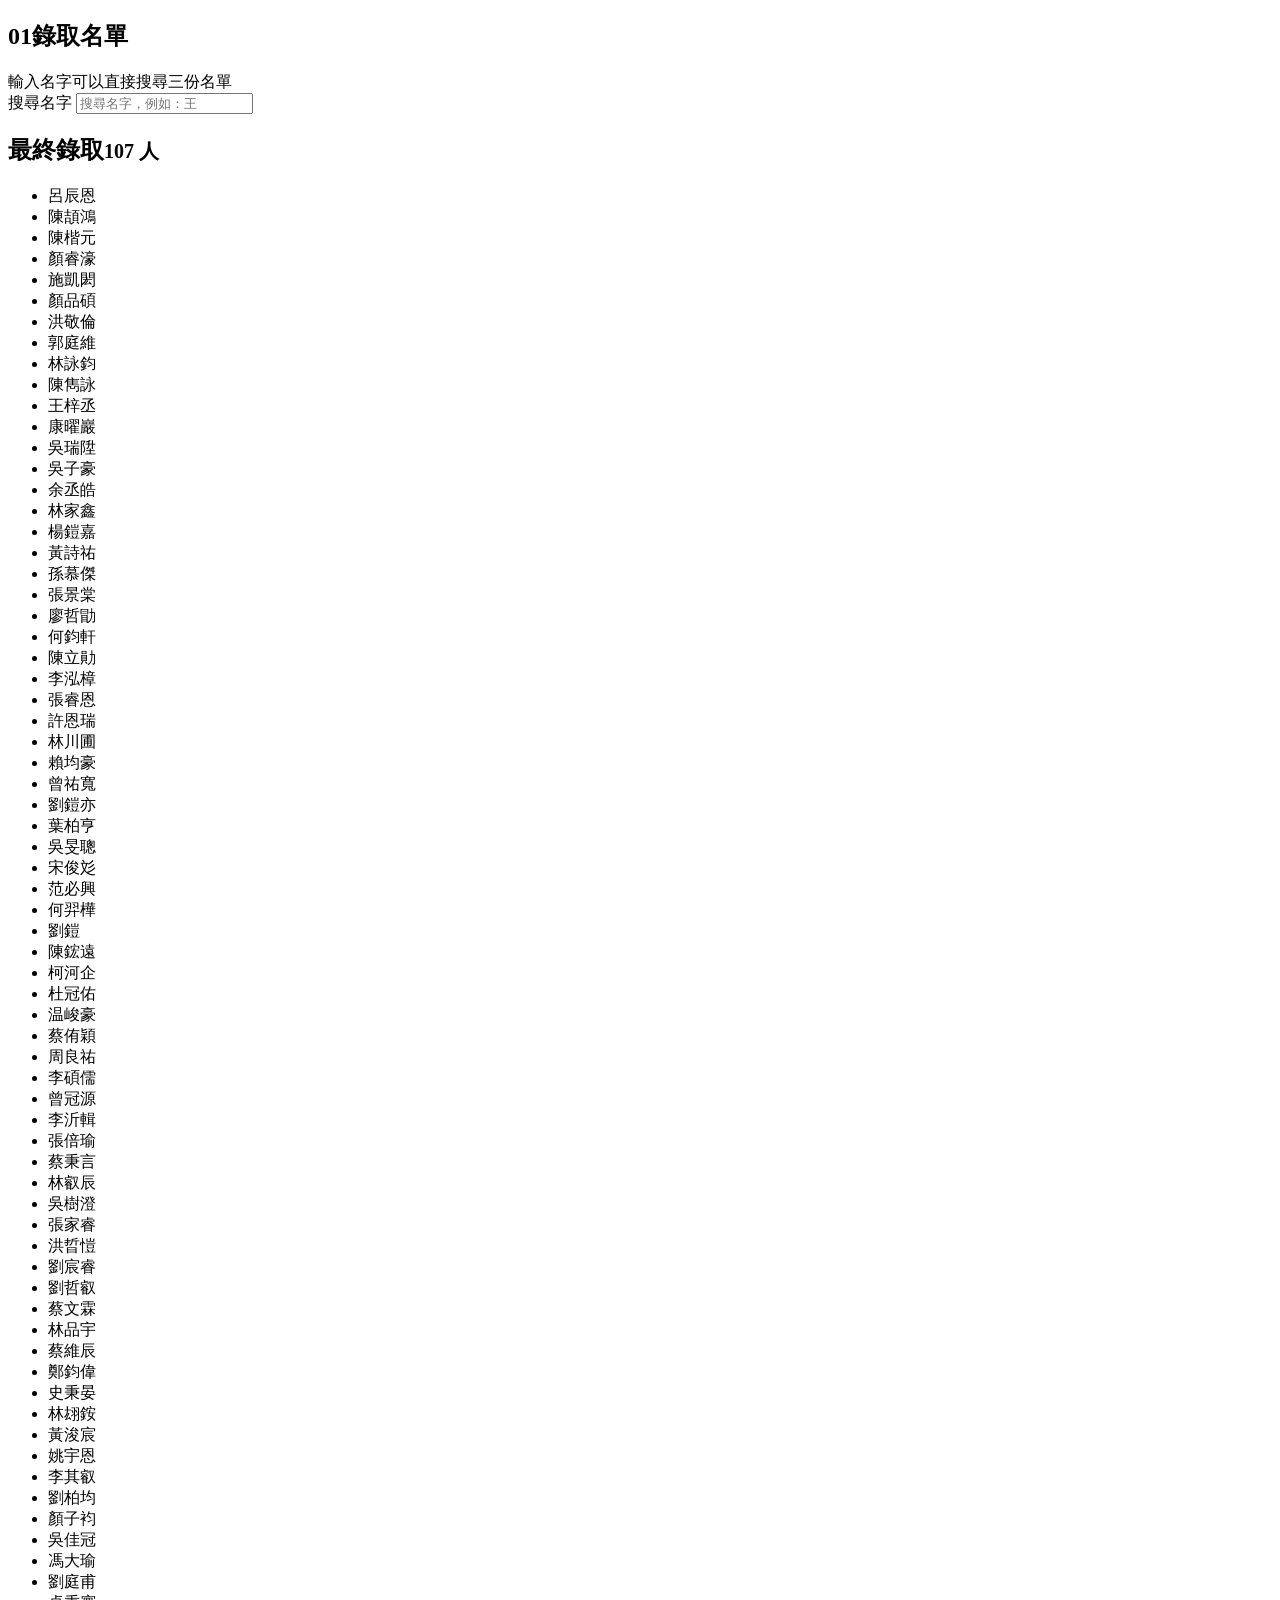
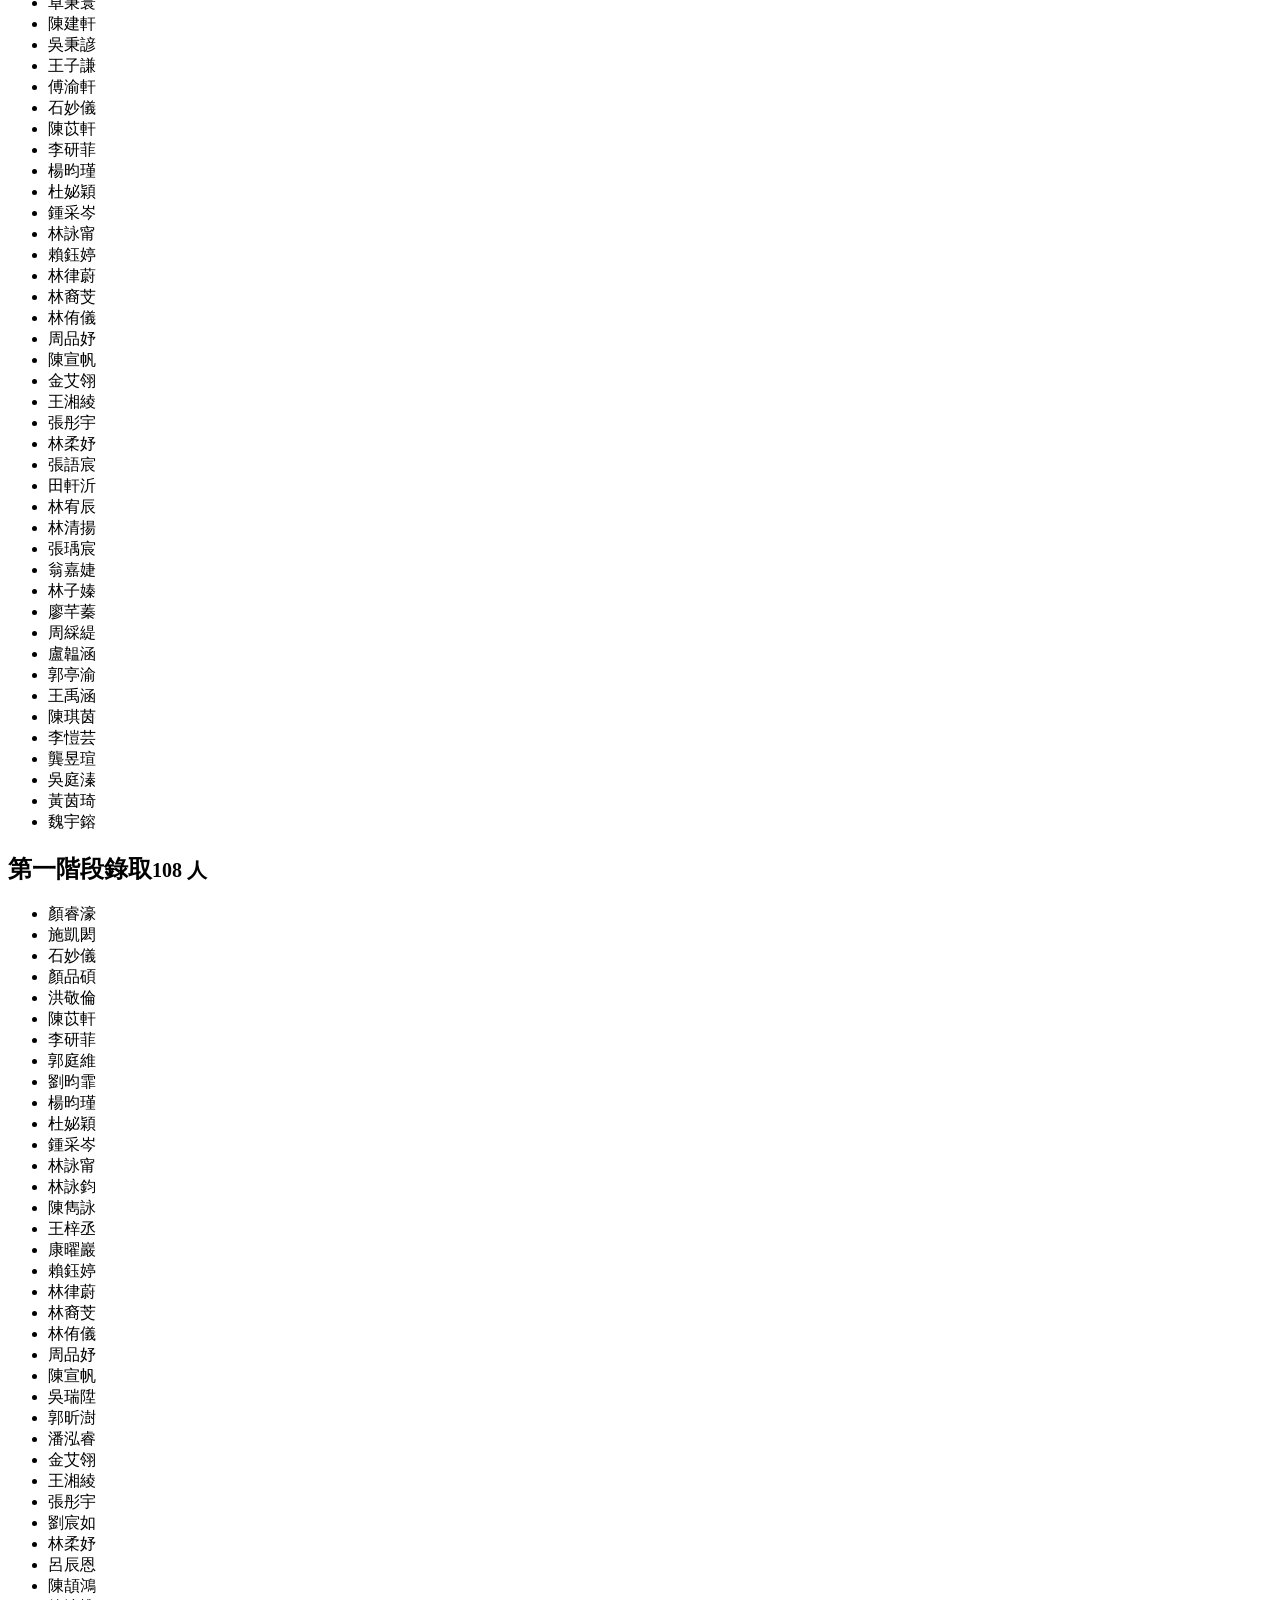
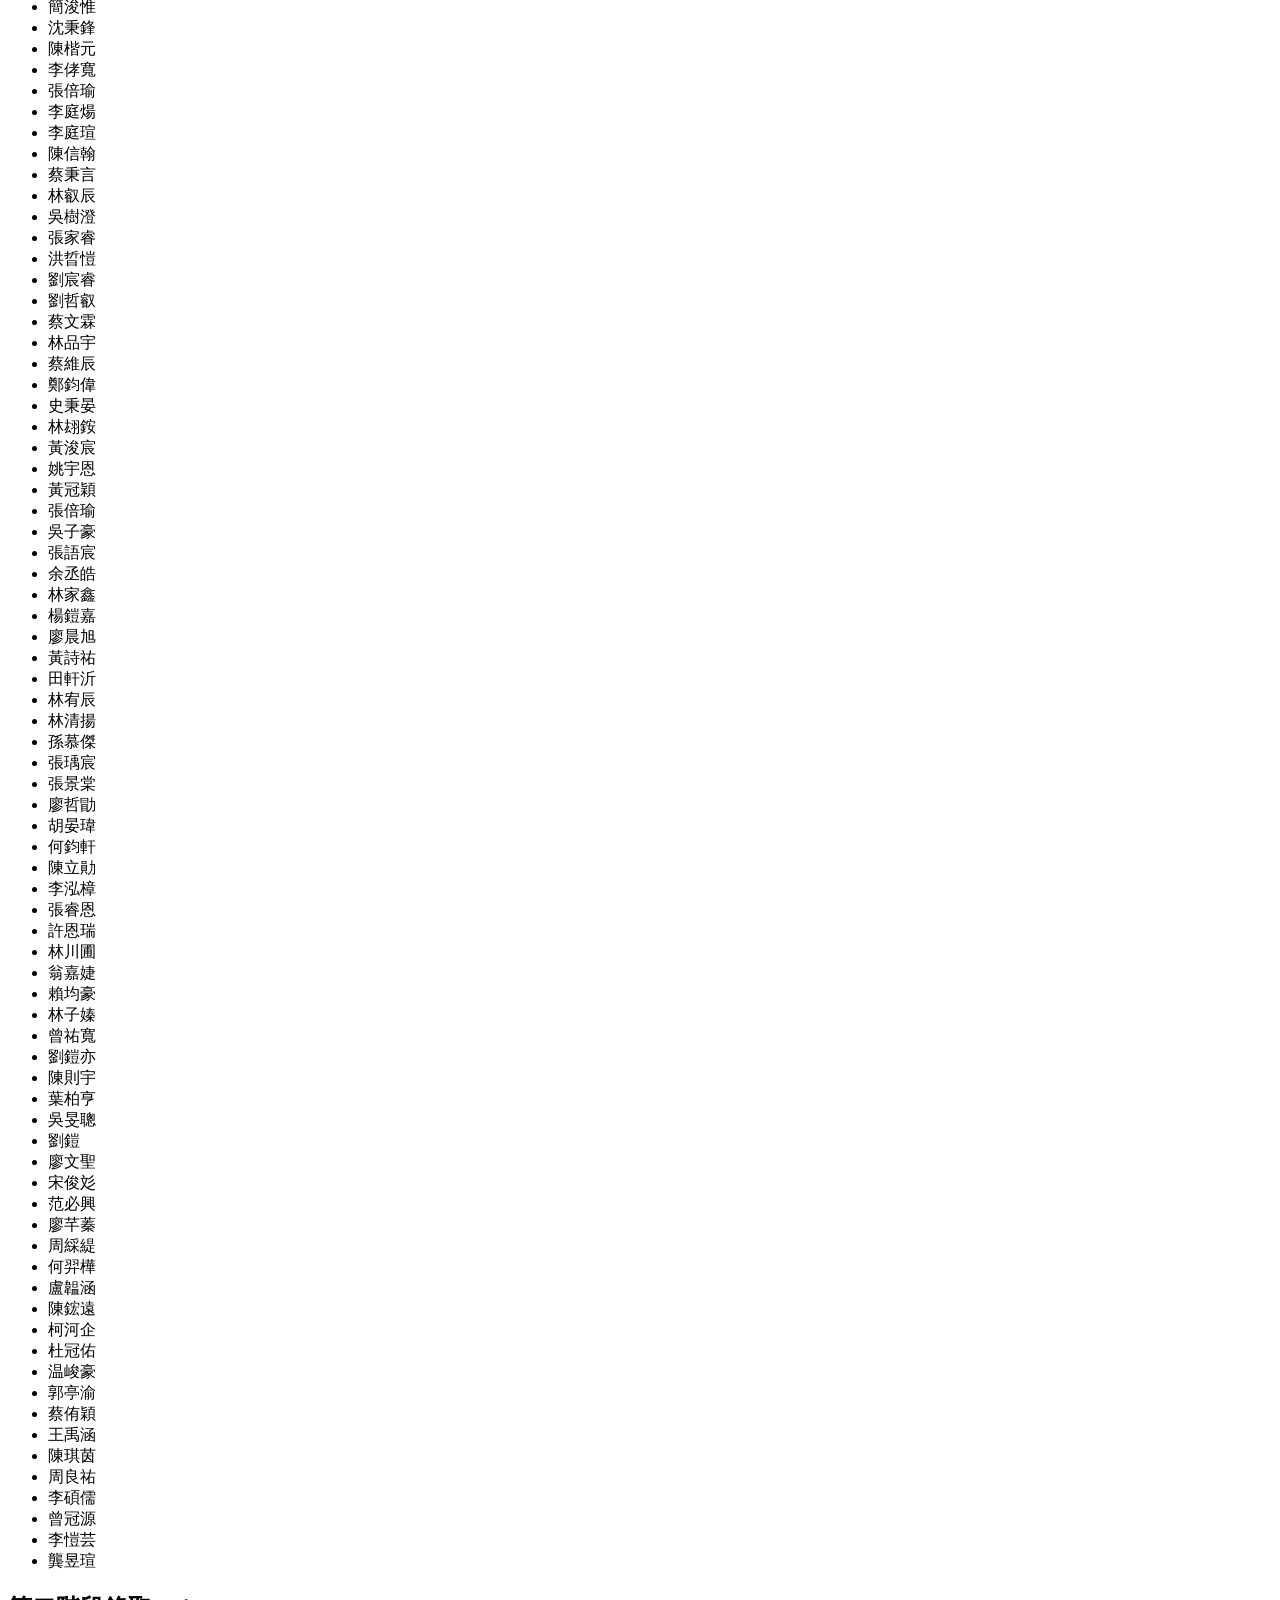
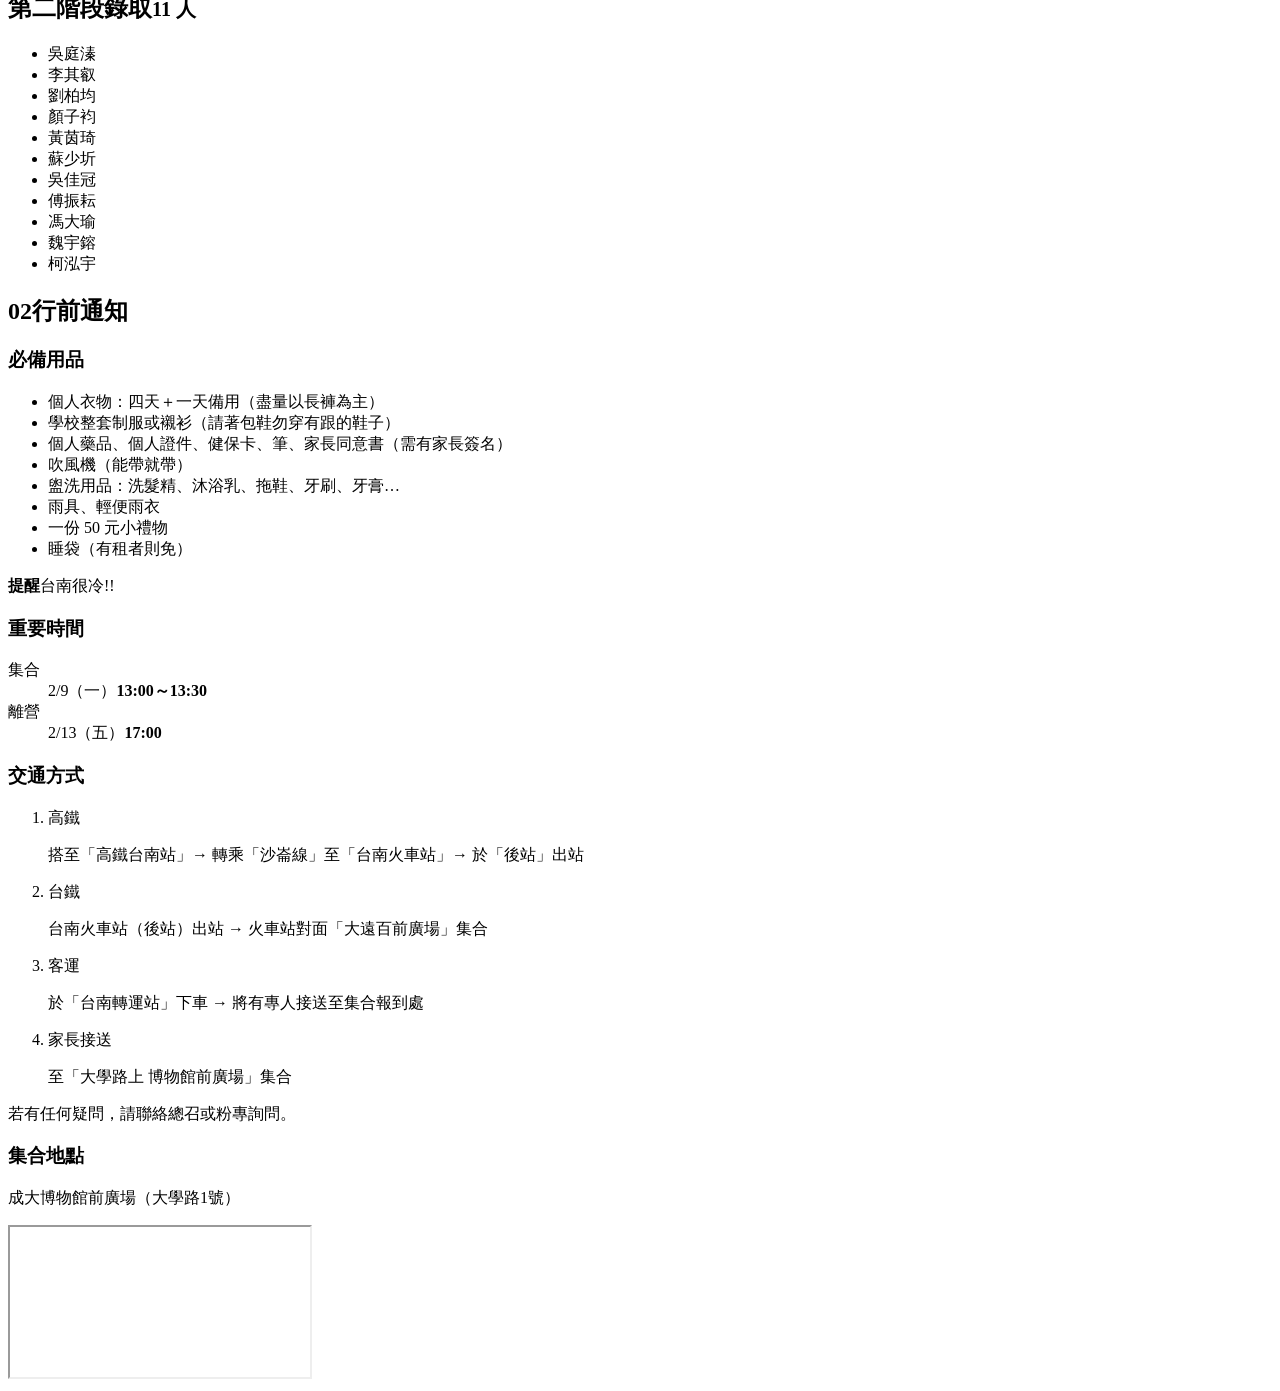
==== admissions.html @ 243447d7 "feat: Change all 28 to 29" ====
<!doctype html>
<html lang="zh-Hant">
<head>
  <meta charset="utf-8">
  <meta name="viewport" content="width=device-width, initial-scale=1">
  <title>名單與行前通知｜第29屆工程科學營</title>
  <meta name="description" content="第29屆成大工科營錄取名單（可搜尋）與行前通知：必備用品、交通方式、集合地點。">
  <meta name="theme-color" content="#FFF9DC">
  <link rel="icon" type="image/png" href="./assets/img/favicon-64.png">
  <link rel="apple-touch-icon" href="./assets/img/apple-touch-icon.png">
  <link rel="preconnect" href="https://fonts.googleapis.com">
  <link rel="preconnect" href="https://fonts.gstatic.com" crossorigin>
  <link rel="stylesheet" href="https://fonts.googleapis.com/css2?family=LXGW+WenKai+TC:wght@400;700&family=Noto+Sans+TC:wght@400;500;700&family=Noto+Serif+TC:wght@600;900&display=swap">
  <link rel="stylesheet" href="./css/common.css">
</head>
<body>
  <header id="site-header"></header>

  <main id="main">
    <!-- ========== 01 錄取名單 ========== -->
    <section class="section page-head">
      <div class="container">
        <div class="section-head">
          <h1 class="label-bar"><span class="no">01</span>錄取名單</h1>
          <span class="stamp">輸入名字可以直接搜尋三份名單</span>
        </div>

        <div class="comic names">
          <div class="names-tools">
            <label class="search" for="nameSearch">
              <span class="sr-only">搜尋名字</span>
              <span class="search-icon" aria-hidden="true"></span>
              <input id="nameSearch" type="search" placeholder="搜尋名字，例如：王" autocomplete="off" enterkeyhint="search">
            </label>
            <p class="search-result" id="searchResult" aria-live="polite"></p>
          </div>

          <div class="tabs" role="tablist" aria-label="名單" hidden>
            <button type="button" role="tab" class="tab" id="tab-final" aria-controls="list-final" aria-selected="true" data-label="最終錄取">最終<span class="sfx">錄取</span><span class="count" data-total="107">107</span></button>
            <button type="button" role="tab" class="tab" id="tab-stage1" aria-controls="list-stage1" aria-selected="false" tabindex="-1" data-label="第一階段錄取">第一階段<span class="sfx">錄取</span><span class="count" data-total="108">108</span></button>
            <button type="button" role="tab" class="tab" id="tab-stage2" aria-controls="list-stage2" aria-selected="false" tabindex="-1" data-label="第二階段錄取">第二階段<span class="sfx">錄取</span><span class="count" data-total="11">11</span></button>
          </div>

          <!-- 直接改下面的 <li>名字</li> 即可，人數會自動計算 -->
          <div class="names-panel" role="tabpanel" id="list-final" aria-labelledby="tab-final">
            <h2 class="names-title">最終錄取<small>107 人</small></h2>
            <ul class="name-list">
              <li>呂辰恩</li>
              <li>陳頡鴻</li>
              <li>陳楷元</li>
              <li>顏睿濠</li>
              <li>施凱閎</li>
              <li>顏品碩</li>
              <li>洪敬倫</li>
              <li>郭庭維</li>
              <li>林詠鈞</li>
              <li>陳雋詠</li>
              <li>王梓丞</li>
              <li>康曜巖</li>
              <li>吳瑞陞</li>
              <li>吳子豪</li>
              <li>余丞皓</li>
              <li>林家鑫</li>
              <li>楊鎧嘉</li>
              <li>黃詩祐</li>
              <li>孫慕傑</li>
              <li>張景棠</li>
              <li>廖哲勖</li>
              <li>何鈞軒</li>
              <li>陳立勛</li>
              <li>李泓樟</li>
              <li>張睿恩</li>
              <li>許恩瑞</li>
              <li>林川圃</li>
              <li>賴均豪</li>
              <li>曾祐寬</li>
              <li>劉鎧亦</li>
              <li>葉柏亨</li>
              <li>吳旻聰</li>
              <li>宋俊彣</li>
              <li>范必興</li>
              <li>何羿樺</li>
              <li>劉鎧</li>
              <li>陳鋐遠</li>
              <li>柯河企</li>
              <li>杜冠佑</li>
              <li>温峻豪</li>
              <li>蔡侑穎</li>
              <li>周良祐</li>
              <li>李碩儒</li>
              <li>曾冠源</li>
              <li>李沂輯</li>
              <li>張倍瑜</li>
              <li>蔡秉言</li>
              <li>林叡辰</li>
              <li>吳樹澄</li>
              <li>張家睿</li>
              <li>洪晢愷</li>
              <li>劉宸睿</li>
              <li>劉哲叡</li>
              <li>蔡文霖</li>
              <li>林品宇</li>
              <li>蔡維辰</li>
              <li>鄭鈞偉</li>
              <li>史秉晏</li>
              <li>林翃銨</li>
              <li>黃浚宸</li>
              <li>姚宇恩</li>
              <li>李其叡</li>
              <li>劉柏均</li>
              <li>顏子袀</li>
              <li>吳佳冠</li>
              <li>馮大瑜</li>
              <li>劉庭甫</li>
              <li>卓秉寰</li>
              <li>陳建軒</li>
              <li>吳秉諺</li>
              <li>王子謙</li>
              <li>傅渝軒</li>
              <li>石妙儀</li>
              <li>陳苡軒</li>
              <li>李研菲</li>
              <li>楊昀瑾</li>
              <li>杜妼穎</li>
              <li>鍾采岑</li>
              <li>林詠甯</li>
              <li>賴鈺婷</li>
              <li>林律蔚</li>
              <li>林裔芠</li>
              <li>林侑儀</li>
              <li>周品妤</li>
              <li>陳宣帆</li>
              <li>金艾翎</li>
              <li>王湘綾</li>
              <li>張彤宇</li>
              <li>林柔妤</li>
              <li>張語宸</li>
              <li>田軒沂</li>
              <li>林宥辰</li>
              <li>林清揚</li>
              <li>張瑀宸</li>
              <li>翁嘉婕</li>
              <li>林子嫀</li>
              <li>廖芊蓁</li>
              <li>周綵緹</li>
              <li>盧韞涵</li>
              <li>郭亭渝</li>
              <li>王禹涵</li>
              <li>陳琪茵</li>
              <li>李愷芸</li>
              <li>龔昱瑄</li>
              <li>吳庭溱</li>
              <li>黃茵琦</li>
              <li>魏宇鎔</li>
            </ul>
          </div>
          <div class="names-panel" role="tabpanel" id="list-stage1" aria-labelledby="tab-stage1">
            <h2 class="names-title">第一階段錄取<small>108 人</small></h2>
            <ul class="name-list">
              <li>顏睿濠</li>
              <li>施凱閎</li>
              <li>石妙儀</li>
              <li>顏品碩</li>
              <li>洪敬倫</li>
              <li>陳苡軒</li>
              <li>李研菲</li>
              <li>郭庭維</li>
              <li>劉昀霏</li>
              <li>楊昀瑾</li>
              <li>杜妼穎</li>
              <li>鍾采岑</li>
              <li>林詠甯</li>
              <li>林詠鈞</li>
              <li>陳雋詠</li>
              <li>王梓丞</li>
              <li>康曜巖</li>
              <li>賴鈺婷</li>
              <li>林律蔚</li>
              <li>林裔芠</li>
              <li>林侑儀</li>
              <li>周品妤</li>
              <li>陳宣帆</li>
              <li>吳瑞陞</li>
              <li>郭昕澍</li>
              <li>潘泓睿</li>
              <li>金艾翎</li>
              <li>王湘綾</li>
              <li>張彤宇</li>
              <li>劉宸如</li>
              <li>林柔妤</li>
              <li>呂辰恩</li>
              <li>陳頡鴻</li>
              <li>簡浚惟</li>
              <li>沈秉鋒</li>
              <li>陳楷元</li>
              <li>李侾寬</li>
              <li>張倍瑜</li>
              <li>李庭煬</li>
              <li>李庭瑄</li>
              <li>陳信翰</li>
              <li>蔡秉言</li>
              <li>林叡辰</li>
              <li>吳樹澄</li>
              <li>張家睿</li>
              <li>洪晢愷</li>
              <li>劉宸睿</li>
              <li>劉哲叡</li>
              <li>蔡文霖</li>
              <li>林品宇</li>
              <li>蔡維辰</li>
              <li>鄭鈞偉</li>
              <li>史秉晏</li>
              <li>林翃銨</li>
              <li>黃浚宸</li>
              <li>姚宇恩</li>
              <li>黃冠穎</li>
              <li>張倍瑜</li>
              <li>吳子豪</li>
              <li>張語宸</li>
              <li>余丞皓</li>
              <li>林家鑫</li>
              <li>楊鎧嘉</li>
              <li>廖晨旭</li>
              <li>黃詩祐</li>
              <li>田軒沂</li>
              <li>林宥辰</li>
              <li>林清揚</li>
              <li>孫慕傑</li>
              <li>張瑀宸</li>
              <li>張景棠</li>
              <li>廖哲勖</li>
              <li>胡晏瑋</li>
              <li>何鈞軒</li>
              <li>陳立勛</li>
              <li>李泓樟</li>
              <li>張睿恩</li>
              <li>許恩瑞</li>
              <li>林川圃</li>
              <li>翁嘉婕</li>
              <li>賴均豪</li>
              <li>林子嫀</li>
              <li>曾祐寬</li>
              <li>劉鎧亦</li>
              <li>陳則宇</li>
              <li>葉柏亨</li>
              <li>吳旻聰</li>
              <li>劉鎧</li>
              <li>廖文聖</li>
              <li>宋俊彣</li>
              <li>范必興</li>
              <li>廖芊蓁</li>
              <li>周綵緹</li>
              <li>何羿樺</li>
              <li>盧韞涵</li>
              <li>陳鋐遠</li>
              <li>柯河企</li>
              <li>杜冠佑</li>
              <li>温峻豪</li>
              <li>郭亭渝</li>
              <li>蔡侑穎</li>
              <li>王禹涵</li>
              <li>陳琪茵</li>
              <li>周良祐</li>
              <li>李碩儒</li>
              <li>曾冠源</li>
              <li>李愷芸</li>
              <li>龔昱瑄</li>
            </ul>
          </div>
          <div class="names-panel" role="tabpanel" id="list-stage2" aria-labelledby="tab-stage2">
            <h2 class="names-title">第二階段錄取<small>11 人</small></h2>
            <ul class="name-list">
              <li>吳庭溱</li>
              <li>李其叡</li>
              <li>劉柏均</li>
              <li>顏子袀</li>
              <li>黃茵琦</li>
              <li>蘇少圻</li>
              <li>吳佳冠</li>
              <li>傅振耘</li>
              <li>馮大瑜</li>
              <li>魏宇鎔</li>
              <li>柯泓宇</li>
            </ul>
          </div>
        </div>
      </div>
    </section>

    <!-- ========== 02 行前通知 ========== -->
    <section class="section">
      <div class="container">
        <div class="section-head">
          <h2 class="label-bar"><span class="no">02</span>行前通知</h2>
        </div>

        <div class="comic notice">
          <div class="panel notice-pack">
            <h3>必備用品</h3>
            <ul class="checklist">
              <li>個人衣物：四天＋一天備用（盡量以長褲為主）</li>
              <li>學校整套制服或襯衫（請著包鞋勿穿有跟的鞋子）</li>
              <li>個人藥品、個人證件、健保卡、筆、家長同意書（需有家長簽名）</li>
              <li>吹風機（能帶就帶）</li>
              <li>盥洗用品：洗髮精、沐浴乳、拖鞋、牙刷、牙膏…</li>
              <li>雨具、輕便雨衣</li>
              <li>一份 50 元小禮物</li>
              <li>睡袋（有租者則免）</li>
            </ul>
            <p class="warn"><b>提醒</b>台南很冷!!</p>
          </div>

          <div class="panel panel--ink notice-time">
            <h3>重要時間</h3>
            <dl>
              <dt>集合</dt><dd>2/9（一）<b>13:00～13:30</b></dd>
              <dt>離營</dt><dd>2/13（五）<b>17:00</b></dd>
            </dl>
          </div>

          <div class="panel notice-route">
            <h3>交通方式</h3>
            <ol class="routes">
              <li><span class="mode">高鐵</span><p>搭至「高鐵台南站」→ 轉乘「沙崙線」至「台南火車站」→ 於「後站」出站</p></li>
              <li><span class="mode">台鐵</span><p>台南火車站（後站）出站 → 火車站對面「大遠百前廣場」集合</p></li>
              <li><span class="mode">客運</span><p>於「台南轉運站」下車 → 將有專人接送至集合報到處</p></li>
              <li><span class="mode">家長接送</span><p>至「大學路上 博物館前廣場」集合</p></li>
            </ol>
            <p class="muted-note">若有任何疑問，請聯絡總召或粉專詢問。</p>
          </div>

          <div class="panel notice-map">
            <h3>集合地點</h3>
            <p class="muted-note">成大博物館前廣場（大學路1號）</p>
            <div class="map-frame">
              <iframe src="https://www.google.com/maps/embed?pb=!1m18!1m12!1m3!1d772.0997542037454!2d120.21974593128643!3d22.996362790816665!2m3!1f0!2f0!3f0!3m2!1i1024!2i768!4f13.1!3m3!1m2!1s0x346e76929d696c03%3A0xa11ea06a0f02e96c!2z5ZyL56uL5oiQ5Yqf5aSn5a245Y2a54mp6aSo!5e0!3m2!1szh-TW!2stw!4v1791780006910!5m2!1szh-TW!2stw"
                title="集合地點地圖：成大博物館前廣場"
                allowfullscreen loading="lazy" referrerpolicy="no-referrer-when-downgrade"></iframe>
            </div>
          </div>
        </div>
      </div>
    </section>
  </main>

  <footer id="site-footer"></footer>

  <script src="./js/config.js"></script>
  <script src="./js/layout.js"></script>
  <script src="./js/admissions.js"></script>
</body>
</html>
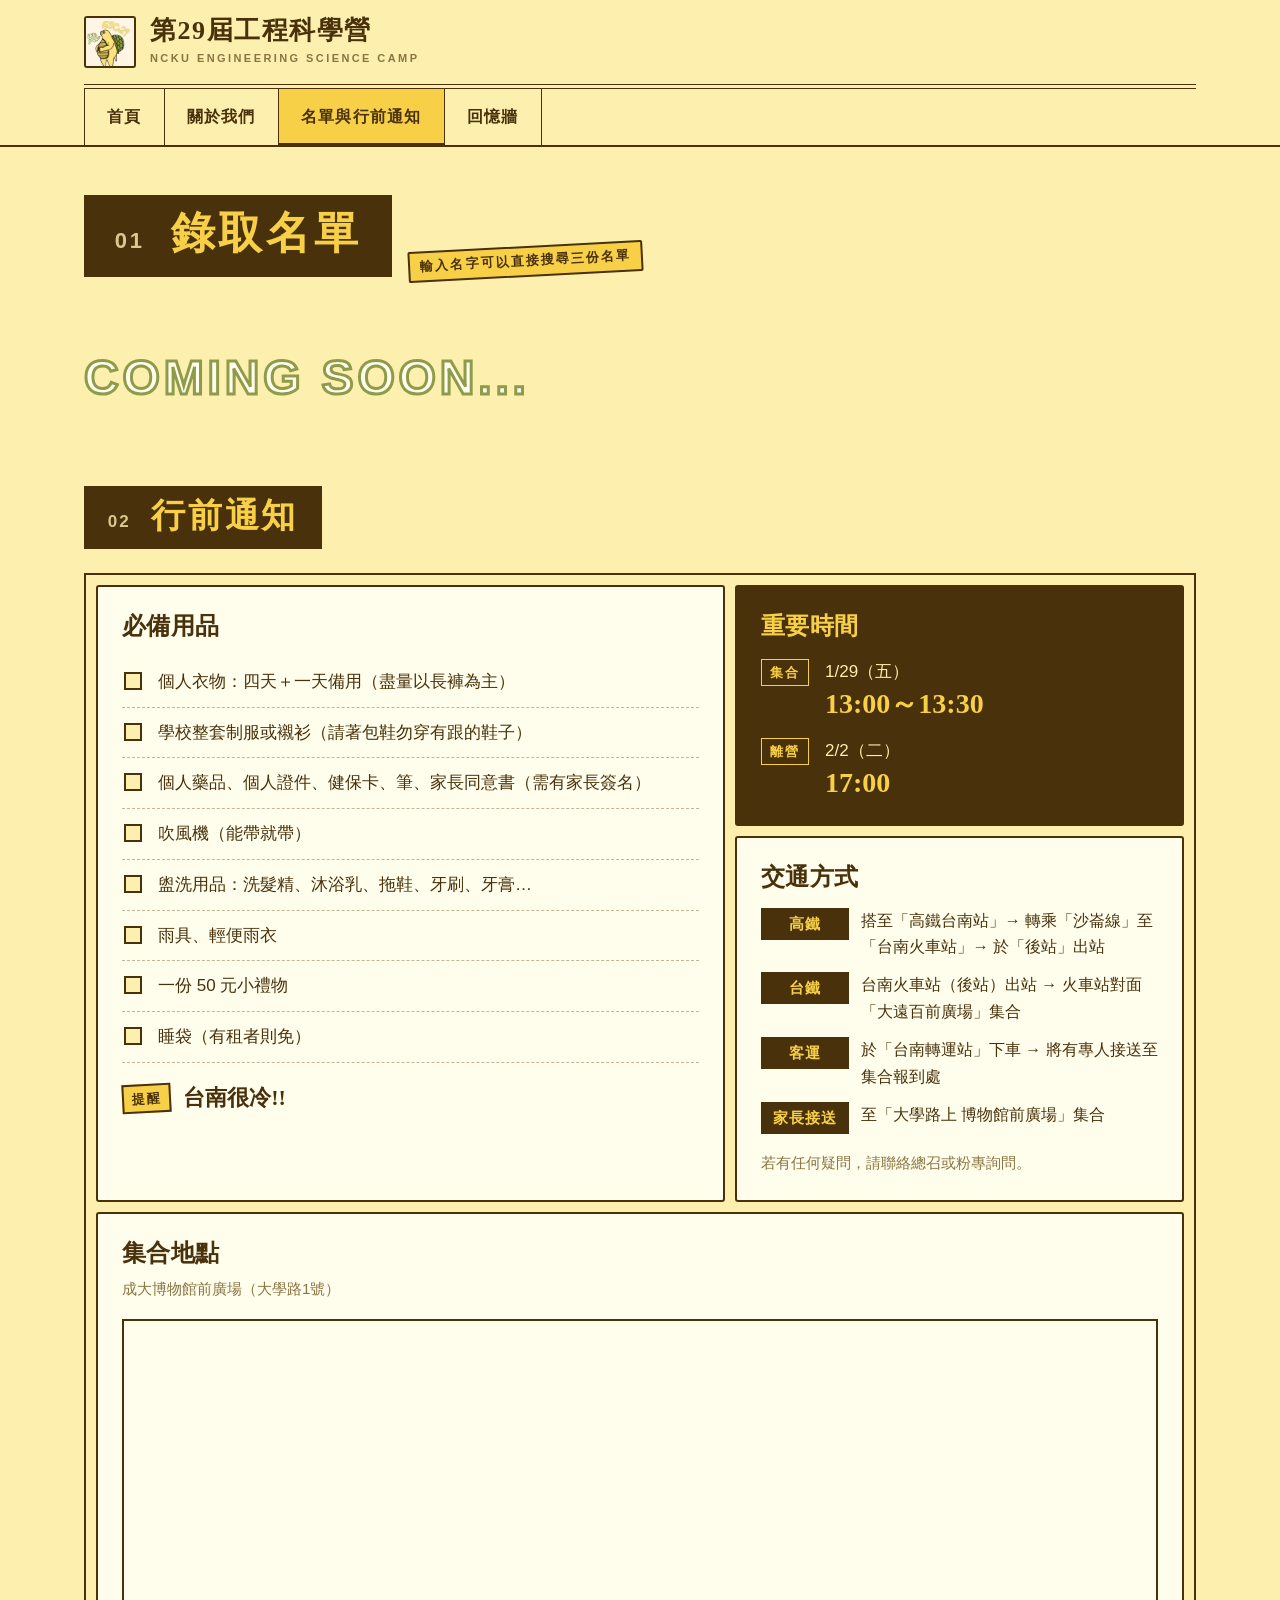
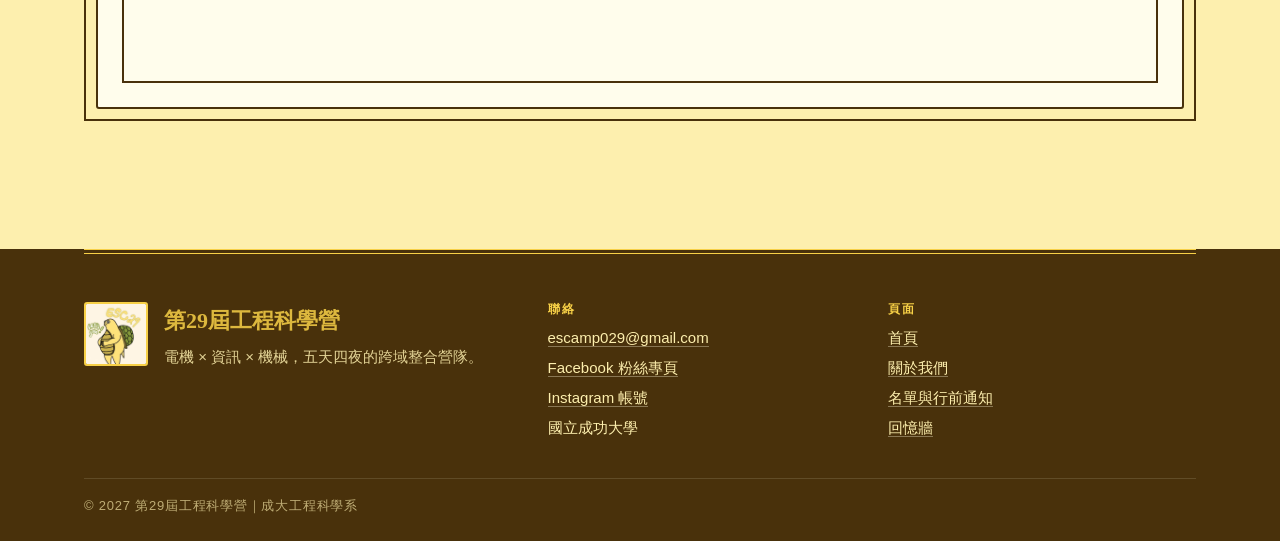
==== commit b9268efa: "feat: Hide unready content" ====
--- a/admissions.html
+++ b/admissions.html
@@ -24,7 +24,8 @@
           <h1 class="label-bar"><span class="no">01</span>錄取名單</h1>
           <span class="stamp">輸入名字可以直接搜尋三份名單</span>
         </div>
-
+        <p class="coming-soon">Coming soon...</p>
+      <!--
         <div class="comic names">
           <div class="names-tools">
             <label class="search" for="nameSearch">
@@ -41,7 +42,7 @@
             <button type="button" role="tab" class="tab" id="tab-stage2" aria-controls="list-stage2" aria-selected="false" tabindex="-1" data-label="第二階段錄取">第二階段<span class="sfx">錄取</span><span class="count" data-total="11">11</span></button>
           </div>
 
-          <!-- 直接改下面的 <li>名字</li> 即可，人數會自動計算 -->
+          直接改下面的 <li>名字</li> 即可，人數會自動計算
           <div class="names-panel" role="tabpanel" id="list-final" aria-labelledby="tab-final">
             <h2 class="names-title">最終錄取<small>107 人</small></h2>
             <ul class="name-list">
@@ -284,6 +285,7 @@
             </ul>
           </div>
         </div>
+      -->
       </div>
     </section>
 
@@ -313,8 +315,8 @@
           <div class="panel panel--ink notice-time">
             <h3>重要時間</h3>
             <dl>
-              <dt>集合</dt><dd>2/9（一）<b>13:00～13:30</b></dd>
-              <dt>離營</dt><dd>2/13（五）<b>17:00</b></dd>
+              <dt>集合</dt><dd>1/29（五）<b>13:00～13:30</b></dd>
+              <dt>離營</dt><dd>2/2（二）<b>17:00</b></dd>
             </dl>
           </div>
 
--- a/css/common.css
+++ b/css/common.css
@@ -0,0 +1,826 @@
+/* =========================================================
+   視覺語言取自主視覺海報：手繪網點 × 漫畫分格 × 黃色格紋
+   ---------------------------------------------------------
+   通常只需要改「1. 設計變數」裡的顏色，
+   其他區塊都會自動跟著變。
+   ========================================================= */
+
+/* ---------- 1. 設計變數（Design Tokens） ---------- */
+:root {
+  /* 顏色：直接從 logo / 海報取色 */
+  --paper:        #fdefae;  /* 紙底（海報底色） */
+  --paper-light:  #FFFDEC;  /* 分格內底色 */
+  --paper-dark:   #F4EAC0;  /* 較深的紙色，用於區隔 */
+  --ink:          #49310B;  /* 墨咖啡：主色、文字、框線（ESC28 字條） */
+  --ink-soft:     #6E5420;  /* 次要文字 */
+  --muted:        #8A7442;  /* 說明文字、標註 */
+  --yellow:       #F7D047;  /* 品牌黃（logo 字色） */
+  --yellow-soft:  #f9e58b;  /* 淡黃（格紋、網點） */
+
+  /* 字體 */
+  --font-serif: "Noto Serif TC", "Songti TC", serif;       /* 標題 */
+  --font-sans:  "Noto Sans TC", "PingFang TC", "Microsoft JhengHei", sans-serif; /* 內文 */
+  --font-hand:  "LXGW WenKai TC", "Kaiti TC", "DFKai-SB", serif; /* 故事、對白 */
+
+  /* 間距：以 8px 為單位 */
+  --s1: 8px;  --s2: 16px; --s3: 24px; --s4: 32px;
+  --s5: 48px; --s6: 64px; --s7: 96px;
+
+  /* 線條與圓角：漫畫分格感，幾乎不用圓角 */
+  --line: 2px solid var(--ink);
+  --line-thin: 1px solid var(--ink);
+  --radius: 3px;
+  --gutter: 10px;            /* 分格之間的溝槽 */
+  --shadow-hard: 4px 4px 0 var(--ink);
+
+  --ease: cubic-bezier(.2, .7, .2, 1);
+}
+
+/* ---------- 2. 基礎 ---------- */
+*, *::before, *::after { box-sizing: border-box; }
+
+html { scroll-behavior: smooth; -webkit-text-size-adjust: 100%; }
+body {
+  margin: 0;
+  font-family: var(--font-sans);
+  font-size: 17px;
+  line-height: 1.75;
+  color: var(--ink);
+  background: var(--paper);
+  text-rendering: optimizeLegibility;
+}
+img { max-width: 100%; height: auto; display: block; }
+[hidden] { display: none !important; }
+a { color: inherit; }
+p, li { text-wrap: pretty; }
+h1, h2, h3, h4 {
+  font-family: var(--font-serif);
+  font-weight: 900;
+  line-height: 1.25;
+  margin: 0 0 var(--s2);
+  letter-spacing: .02em;
+  text-wrap: balance;
+}
+::selection { background: var(--yellow); color: var(--ink); }
+:focus-visible { outline: 3px solid var(--ink); outline-offset: 3px; }
+
+.container { max-width: 1160px; margin: 0 auto; padding: 0 var(--s2); }
+@media (min-width: 768px) { .container { padding: 0 var(--s3); } }
+@media (max-width: 600px) { :root { --gutter: 6px; } }
+
+.skip-link {
+  position: absolute; left: var(--s2); top: -60px; z-index: 999;
+  background: var(--ink); color: var(--yellow); padding: var(--s1) var(--s2);
+}
+.skip-link:focus { top: var(--s2); }
+
+.sr-only {
+  position: absolute; width: 1px; height: 1px; padding: 0; margin: -1px;
+  overflow: hidden; clip: rect(0 0 0 0); white-space: nowrap; border: 0;
+}
+
+/* ---------- 4. 共用元件 ---------- */
+
+/* 分格（panel）：所有卡片的基本型 */
+.panel {
+  position: relative;
+  background: var(--paper-light);
+  border: var(--line);
+  border-radius: var(--radius);
+  padding: var(--s3);
+}
+.panel--ink   { background: var(--ink); color: var(--paper); }
+.panel--frame { outline: var(--line-thin); outline-offset: -8px; }  /* 雙框 */
+@media (max-width: 600px) { .panel { padding: var(--s2) 20px; } }
+
+/* 漫畫分格版面：外框 + 溝槽 */
+.comic {
+  display: grid;
+  gap: var(--gutter);
+  padding: var(--gutter);
+  border: var(--line);
+  background: var(--paper);
+}
+
+/* 區塊標題：深咖啡字條 */
+.section { padding: var(--s6) 0 0; }
+.section:last-of-type { padding-bottom: var(--s6); }
+.section-head {
+  display: flex; align-items: flex-end; flex-wrap: wrap;
+  gap: var(--s1) var(--s2);
+  margin-bottom: var(--s3);
+}
+.label-bar {
+  display: inline-flex; align-items: baseline; gap: .6em;
+  margin: 0;
+  background: var(--ink); color: var(--yellow);
+  font-family: var(--font-serif); font-weight: 900;
+  font-size: clamp(24px, 2.4vw + 12px, 34px);
+  line-height: 1.2;
+  padding: .3em .7em .35em;
+  letter-spacing: .08em;
+}
+.label-bar .no {
+  font-family: var(--font-sans); font-weight: 700;
+  font-size: .5em; letter-spacing: .12em; color: var(--paper);
+  opacity: .8;
+}
+.section-head .note { color: var(--muted); font-size: 15px; margin: 0; }
+
+/* 章戳（ARCHIVE 等） */
+.stamp {
+  display: inline-block;
+  border: var(--line); border-radius: 2px;
+  padding: 2px 10px;
+  font-size: 13px; font-weight: 700; letter-spacing: .16em;
+  color: var(--ink); background: var(--yellow);
+  transform: rotate(-3deg);
+}
+
+.coming-soon {
+  display: inline-block;
+  color: var(--paper-light);
+  -webkit-text-stroke: 3px rgb(141 155 74);
+  font-size: clamp(32px, 5vw, 48px); font-weight: 900; line-height: 1.2; letter-spacing: .08em;
+  text-transform: uppercase;
+}
+
+/* 小標籤（kicker） */
+.kicker {
+  font-size: 13px; font-weight: 700; letter-spacing: .2em; text-transform: uppercase;
+  color: var(--muted); margin: 0 0 var(--s1);
+}
+
+/* 按鈕 */
+.btn {
+  display: inline-flex; align-items: center; justify-content: center; gap: .5em;
+  min-height: 48px;
+  padding: 10px 22px;
+  font: 700 16px/1.2 var(--font-sans);
+  letter-spacing: .06em;
+  text-decoration: none;
+  color: var(--ink); background: var(--yellow);
+  border: var(--line); border-radius: var(--radius);
+  box-shadow: var(--shadow-hard);
+  cursor: pointer;
+  transition: transform .15s var(--ease), box-shadow .15s var(--ease), background .2s;
+}
+.btn:hover  { transform: translate(-2px, -2px); box-shadow: 6px 6px 0 var(--ink); }
+.btn:active { transform: translate(3px, 3px);   box-shadow: 1px 1px 0 var(--ink); }
+.btn--ghost { background: var(--paper-light); }
+.btn--ink   { background: var(--ink); color: var(--yellow); box-shadow: 4px 4px 0 var(--yellow); }
+.btn--ink:hover { box-shadow: 6px 6px 0 var(--yellow); }
+.btn[disabled] { opacity: .5; cursor: not-allowed; transform: none; box-shadow: none; }
+.btn .arrow { transition: transform .2s var(--ease); }
+.btn:hover .arrow { transform: translateX(3px); }
+
+/* 文字連結 */
+.link {
+  text-decoration: none;
+  background: linear-gradient(var(--yellow), var(--yellow)) 0 100% / 100% 40% no-repeat;
+  padding: 0 2px;
+  font-weight: 700;
+  transition: background-size .2s var(--ease);
+}
+.link:hover { background-size: 100% 100%; }
+
+/* ---------- 4b. 紋理（放在 .panel 之後，才能蓋過底色）（網點 / 格紋 / 雙線） ---------- */
+.tex-dots {        /* 咖啡色細網點 */
+  background-image: radial-gradient(circle, rgba(73, 49, 11, .2) 1.1px, transparent 1.7px);
+  background-size: 7px 7px;
+}
+.tex-dots-yellow { /* 黃色粗網點，像 logo 裡的上色 */
+  background-color: var(--paper-light);
+  background-image: radial-gradient(circle, var(--yellow) 2px, transparent 2.6px);
+  background-size: 8px 8px;
+}
+.tex-plaid {       /* 海報的黃色格紋 */
+  background-color: var(--paper-light);
+  background-image:
+    linear-gradient(90deg, transparent 0 44%, rgba(247, 208, 71, .4) 44% 56%, transparent 56%),
+    linear-gradient(0deg,  transparent 0 44%, rgba(247, 208, 71, .4) 44% 56%, transparent 56%),
+    repeating-linear-gradient(90deg, rgba(73, 49, 11, .09) 0 1px, transparent 1px 12px),
+    repeating-linear-gradient(0deg,  rgba(73, 49, 11, .09) 0 1px, transparent 1px 12px);
+  background-size: 84px 84px, 84px 84px, auto, auto;
+}
+.rule-double {     /* 海報上下的細雙線 */
+  height: 5px; border-top: var(--line-thin); border-bottom: var(--line-thin);
+}
+
+/* ---------- 5. 頁首 ---------- */
+.site-header { background: var(--paper); position: relative; z-index: 50; }
+.site-header .bar { display: flex; align-items: center; gap: var(--s2); padding-top: var(--s2); padding-bottom: var(--s2); }
+.brand { display: flex; align-items: center; gap: 14px; text-decoration: none; }
+.brand img {
+  width: 52px; height: 52px; border: var(--line); border-radius: var(--radius);
+  background: var(--paper-light);
+}
+.brand .t1 {
+  display: block; font-family: var(--font-serif); font-weight: 900;
+  font-size: clamp(20px, 1.2vw + 14px, 26px); line-height: 1.15; letter-spacing: .06em;
+}
+.brand .t2 {
+  display: block; font-size: 11px; font-weight: 700; letter-spacing: .22em;
+  color: var(--muted); text-transform: uppercase; margin-top: 3px;
+}
+
+.site-nav { position: sticky; top: 0; z-index: 60; background: var(--paper); border-bottom: var(--line); }
+.site-nav ul {
+  list-style: none; margin: 0; padding: 0;
+  display: flex; gap: 0;
+  overflow-x: auto; scrollbar-width: none;
+}
+.site-nav ul::-webkit-scrollbar { display: none; }
+.site-nav ul.more-right { -webkit-mask-image: linear-gradient(90deg, #000 82%, transparent); mask-image: linear-gradient(90deg, #000 82%, transparent); }
+.site-nav li { flex: 0 0 auto; }
+.site-nav li + li { border-left: var(--line-thin); }
+.site-nav li:first-child { border-left: var(--line-thin); }
+.site-nav li:last-child { border-right: var(--line-thin); }
+.site-nav a {
+  display: block; padding: 14px 22px;
+  text-decoration: none; font-weight: 700; letter-spacing: .08em; font-size: 16px;
+  position: relative; white-space: nowrap;
+  transition: background .2s;
+}
+.site-nav a:hover { background: var(--yellow-soft); }
+.site-nav a[aria-current="page"] { background: var(--yellow); }
+.site-nav a[aria-current="page"]::after {
+  content: ""; position: absolute; left: 0; right: 0; bottom: -2px; height: 4px; background: var(--ink);
+}
+@media (max-width: 600px) {
+  .site-nav .container { padding: 0; }
+  .site-nav li:first-child { border-left: 0; }
+  .site-nav a { padding: 12px 16px; font-size: 15px; }
+}
+
+/* ---------- 6. 頁尾 ---------- */
+.site-footer { margin-top: var(--s6); background: var(--ink); color: var(--paper); }
+.site-footer .rule-double { border-color: var(--yellow); margin-top: 8px; }
+.site-footer .inner {
+  display: grid; gap: var(--s4);
+  grid-template-columns: 1.4fr 1fr 1fr;
+  padding: var(--s5) 0 var(--s4);
+}
+.site-footer .f-brand { display: flex; gap: var(--s2); align-items: flex-start; }
+.site-footer .f-brand img { width: 64px; height: 64px; border: 2px solid var(--yellow); border-radius: var(--radius); }
+.site-footer .f-title { font-family: var(--font-serif); font-weight: 900; font-size: 22px; color: var(--yellow); margin: 0 0 4px; }
+.site-footer p { margin: 0; font-size: 15px; opacity: .85; }
+.site-footer h4 { font-family: var(--font-sans); font-size: 12px; letter-spacing: .22em; color: var(--yellow); margin: 0 0 var(--s1); font-weight: 700; }
+.site-footer ul { list-style: none; margin: 0; padding: 0; font-size: 15px; }
+.site-footer li { margin: 4px 0; }
+.site-footer a { text-decoration: none; border-bottom: 1px solid rgba(255, 249, 220, .35); }
+.site-footer a:hover { color: var(--yellow); border-color: var(--yellow); }
+.site-footer .copy {
+  border-top: 1px solid rgba(255, 249, 220, .2);
+  padding: var(--s2) 0 var(--s3); font-size: 13px; opacity: .65; letter-spacing: .06em;
+}
+@media (max-width: 800px) {
+  .site-footer .inner { grid-template-columns: 1fr 1fr; }
+  .site-footer .f-brand { grid-column: 1 / -1; }
+}
+
+/* ---------- 7. 進場動畫（尊重「減少動態」設定） ---------- */
+@keyframes rise { from { opacity: 0; transform: translateY(14px); } to { opacity: 1; transform: none; } }
+.rise { animation: rise .7s var(--ease) both; }
+.rise.d1 { animation-delay: .08s; } .rise.d2 { animation-delay: .16s; }
+.rise.d3 { animation-delay: .24s; } .rise.d4 { animation-delay: .32s; }
+@media (prefers-reduced-motion: reduce) {
+  *, *::before, *::after { animation: none !important; transition: none !important; scroll-behavior: auto !important; }
+}
+
+/* =========================================================
+   頁面：首頁
+   ========================================================= */
+.hero { padding-top: var(--s4); }
+.hero .comic {
+  grid-template-columns: minmax(0, 5fr) minmax(0, 4fr) minmax(0, 3fr);
+  grid-template-areas:
+    "poster title  title"
+    "poster status facts";
+}
+.hero-poster { grid-area: poster; padding: 0; overflow: hidden; background: var(--paper); }
+.hero-poster img { width: 100%; height: 100%; object-fit: cover; object-position: center 40%; }
+.hero-title  { grid-area: title; padding: var(--s5) var(--s4); }
+.hero-status { grid-area: status; display: flex; flex-direction: column; justify-content: space-between; gap: var(--s3); }
+.hero-facts  { grid-area: facts; }
+
+.hero-title h1 { margin: 0 0 var(--s3); line-height: 1.05; }
+.hero-title h1 .gen {
+  display: inline-block; font-size: clamp(18px, 1vw + 14px, 24px);
+  background: var(--ink); color: var(--yellow); padding: 2px 12px; margin-bottom: 12px; letter-spacing: .16em;
+}
+.hero-title h1 .main {
+  display: block; font-size: clamp(48px, 5.4vw + 10px, 96px); letter-spacing: .04em;
+}
+.hero-title h1 .main em {
+  font-style: normal;
+  background: linear-gradient(transparent 62%, var(--yellow) 62% 92%, transparent 92%);
+}
+.hero-title .lead { max-width: 34em; color: var(--ink-soft); margin: 0 0 var(--s4); }
+.hero-title .actions { display: flex; flex-wrap: wrap; gap: var(--s2); }
+
+.hero-status .kicker { color: var(--yellow-soft); opacity: .8; }
+.hero-status .state {
+  font-family: var(--font-serif); font-weight: 900; color: var(--yellow);
+  font-size: clamp(34px, 2.6vw + 12px, 52px); line-height: 1.1; margin: 0;
+  font-variant-numeric: tabular-nums;
+}
+.hero-status .state small { display: block; font-size: .42em; letter-spacing: .1em; color: var(--paper); opacity: .8; margin-top: 6px; }
+.hero-status .dates { font-size: 15px; line-height: 1.6; margin: 0; opacity: .9; border-top: 1px solid rgba(255,249,220,.25); padding-top: var(--s2); }
+.hero-status .dates b { font-family: var(--font-serif); font-size: 20px; letter-spacing: .04em; display: block; color: var(--paper); }
+
+.hero-facts { display: grid; align-content: center; gap: var(--s2); padding: var(--s3); }
+.fact { background: var(--paper-light); border: var(--line); padding: 10px 14px; }
+.fact b { display: block; font-family: var(--font-serif); font-weight: 900; font-size: 30px; line-height: 1.1; }
+.fact b small { font-size: .55em; margin-left: 2px; }
+.fact span { font-size: 13px; letter-spacing: .1em; color: var(--muted); font-weight: 700; }
+
+@media (max-width: 1000px) {
+  .hero .comic {
+    grid-template-columns: minmax(0, 1fr) minmax(0, 1fr);
+    grid-template-areas:
+      "title  title"
+      "poster status"
+      "poster facts";
+  }
+  .hero-title { padding: var(--s4) var(--s3); }
+}
+@media (max-width: 640px) {
+  .hero { padding-top: var(--s2); }
+  .hero .comic {
+    grid-template-columns: 1fr;
+    grid-template-areas: "title" "status" "poster" "facts";
+  }
+  .hero-poster { aspect-ratio: 4 / 5; }
+  .hero-title { padding: var(--s3) 20px; }
+  .hero-facts { grid-template-columns: repeat(3, 1fr); gap: var(--s1); padding: var(--s2); }
+  .fact { padding: 8px 10px; }
+  .fact b { font-size: 22px; }
+  .fact span { font-size: 12px; letter-spacing: 0; display: block; line-height: 1.4; }
+}
+
+/* 下一屆倒數 */
+.next-camp {
+  background: var(--yellow); color: var(--ink);
+  border: 2px solid var(--yellow); outline: 1px solid var(--ink); outline-offset: -5px;
+  padding: 12px 14px;
+}
+.next-camp p { margin: 0; }
+.next-camp .nc-label { font-size: 13px; font-weight: 700; letter-spacing: .08em; }
+.next-camp .nc-name { font-family: var(--font-serif); font-weight: 900; font-size: 16px; margin-right: 4px; }
+.next-camp .nc-est { display: block; font-weight: 500; letter-spacing: .04em; opacity: .75; font-size: 12px; }
+.next-camp .nc-count {
+  font-family: var(--font-serif); font-weight: 900; font-size: 26px; line-height: 1.2; margin-top: 4px;
+  font-variant-numeric: tabular-nums;
+}
+.next-camp .nc-count small { font-size: .62em; margin: 0 2px; }
+
+/* 招生資訊 */
+.enroll {
+  display: grid; gap: var(--gutter);
+  grid-template-columns: minmax(0, 5fr) minmax(0, 7fr);
+}
+.price-list { margin: 0; padding: 0; list-style: none; }
+.price-note { margin: var(--s2) 0 0; padding: 12px 14px; background: var(--paper); border: var(--line-thin); font-size: 15px; color: var(--ink-soft); }
+.price-note b { color: var(--ink); }
+.price-list li {
+  display: flex; justify-content: space-between; align-items: baseline; gap: var(--s2);
+  padding: var(--s2) 0; border-bottom: 1px dashed rgba(73, 49, 11, .35);
+}
+.price-list li:last-child { border-bottom: 0; }
+.price-list li.early {
+  margin: 0 -10px 4px; padding: var(--s2) 10px;
+  background: var(--yellow); border: var(--line); border-radius: var(--radius);
+}
+.price-list li.early .who small { color: var(--ink-soft); }
+.price-list li.early .amt small { color: var(--ink-soft); }
+.price-list .who { font-weight: 700; }
+.price-list .who small { display: block; font-weight: 400; color: var(--muted); font-size: 14px; }
+.price-list .amt { font-family: var(--font-serif); font-weight: 900; font-size: 34px; white-space: nowrap; }
+.price-list .amt small { font-family: var(--font-sans); font-size: 14px; font-weight: 500; color: var(--muted); margin-left: 4px; }
+
+.info-dl { display: grid; grid-template-columns: max-content 1fr; gap: 0; margin: 0; }
+.info-dl dt, .info-dl dd { padding: 14px 0; border-bottom: 1px dashed rgba(73, 49, 11, .35); margin: 0; }
+.info-dl dt { font-weight: 700; padding-right: var(--s3); letter-spacing: .08em; color: var(--ink-soft); }
+.info-dl dt:last-of-type, .info-dl dd:last-of-type { border-bottom: 0; }
+.panel h3 { font-size: 22px; margin-bottom: var(--s1); }
+.panel .panel-kicker { margin-bottom: var(--s2); }
+@media (max-width: 860px) { .enroll { grid-template-columns: 1fr; } }
+@media (max-width: 480px) {
+  .info-dl { grid-template-columns: 1fr; }
+  .info-dl dt { border-bottom: 0; padding-bottom: 0; }
+  .info-dl dd { padding-top: 2px; }
+}
+
+/* Q&A */
+.faq { display: grid; grid-template-columns: repeat(2, minmax(0, 1fr)); gap: var(--gutter); align-items: start; }
+.faq details {
+  background: var(--paper-light); border: var(--line); border-radius: var(--radius);
+  transition: background .2s;
+}
+.faq details[open] { background: var(--paper-light); box-shadow: var(--shadow-hard); }
+.faq summary {
+  list-style: none; cursor: pointer;
+  display: grid; grid-template-columns: auto 1fr auto; align-items: center; gap: 14px;
+  padding: 14px 18px; font-weight: 700;
+}
+.faq summary::-webkit-details-marker { display: none; }
+.faq summary:hover { background: var(--yellow-soft); }
+.faq .qn {
+  font: 700 13px/1 var(--font-sans); letter-spacing: .08em;
+  background: var(--ink); color: var(--yellow); padding: 6px 8px;
+}
+.faq .pm { width: 22px; height: 22px; position: relative; flex: none; }
+.faq .pm::before, .faq .pm::after {
+  content: ""; position: absolute; left: 3px; right: 3px; top: 10px; height: 2px; background: var(--ink);
+  transition: transform .25s var(--ease);
+}
+.faq .pm::after { transform: rotate(90deg); }
+.faq details[open] .pm::after { transform: rotate(0deg); }
+.faq .ans {
+  padding: 0 18px 16px 18px; margin: 0;
+  border-top: 1px dashed rgba(73, 49, 11, .35); padding-top: 12px; margin: 0 18px;
+  padding-left: 0; padding-right: 0;
+  font-family: var(--font-hand); font-size: 18px; color: var(--ink-soft);
+}
+@media (max-width: 760px) { .faq { grid-template-columns: 1fr; } }
+
+/* =========================================================
+   共用：內頁開頭
+   ========================================================= */
+.page-head { padding-top: var(--s5); }
+.page-head .section-head { margin-bottom: var(--s3); }
+.page-head h1.label-bar { font-size: clamp(30px, 3vw + 14px, 44px); }
+.page-head + .section { padding-top: var(--s4); }
+
+/* 故事文字（手寫繪本感） */
+.story {
+  font-family: var(--font-hand);
+  font-size: 18.5px; line-height: 2; color: var(--ink);
+}
+.story p { margin: 0 0 1.2em; }
+.story > p:first-of-type::first-letter {
+  float: left; font-family: var(--font-serif); font-weight: 900;
+  font-size: 3.1em; line-height: 1; margin: .08em .14em 0 0;
+  padding: .06em .1em; background: var(--ink); color: var(--yellow);
+}
+@media (max-width: 600px) { .story { font-size: 17px; line-height: 1.9; } }
+
+/* =========================================================
+   頁面：幹部介紹
+   ========================================================= */
+.chapter-index ul {
+  list-style: none; margin: 0; padding: 0;
+  display: grid; gap: var(--gutter);
+  grid-template-columns: repeat(auto-fill, minmax(110px, 1fr));
+}
+.chapter-index a {
+  display: flex; flex-direction: column; gap: 2px;
+  padding: 12px 14px; height: 100%;
+  background: var(--paper-light); border: var(--line); border-radius: var(--radius);
+  text-decoration: none; font-family: var(--font-serif); font-weight: 900; font-size: 20px;
+  transition: background .2s, transform .15s var(--ease), box-shadow .15s var(--ease);
+}
+.chapter-index a .no { font: 700 12px/1 var(--font-sans); letter-spacing: .14em; color: var(--muted); }
+.chapter-index a:hover { background: var(--yellow); transform: translate(-2px, -2px); box-shadow: var(--shadow-hard); }
+@media (max-width: 600px) {
+  .chapter-index ul { grid-template-columns: repeat(3, 1fr); gap: 6px; }
+  .chapter-index a { font-size: 16px; padding: 10px; }
+}
+
+.chapters .container { display: grid; gap: var(--s5); }
+.chapter {
+  grid-template-columns: minmax(0, 5fr) minmax(0, 7fr);
+  align-items: start;
+  scroll-margin-top: 80px;
+}
+.chapter-side {
+  position: sticky; top: 76px;
+  display: grid; gap: var(--gutter); justify-items: start;
+}
+.chapter-photo { margin: 0; padding: 8px; width: 100%; }
+.chapter-photo img { width: 100%; aspect-ratio: 3 / 2; object-fit: cover; }
+.chapter .story { padding: var(--s4) var(--s5); }
+.to-top { display: inline-block; margin-top: var(--s1); font-family: var(--font-sans); font-size: 15px; }
+@media (max-width: 900px) {
+  .chapter { grid-template-columns: 1fr; }
+  .chapter-side { position: static; }
+  .chapter .story { padding: var(--s3); }
+}
+@media (max-width: 600px) { .chapter .story { padding: var(--s2) 20px; } }
+
+/* =========================================================
+   頁面：關於我們
+   ========================================================= */
+.about-intro { grid-template-columns: minmax(0, 7fr) minmax(0, 5fr); align-items: stretch; }
+.about-intro .story { padding: var(--s4) var(--s5); }
+.inscription {
+  margin: var(--s3) 0; padding: var(--s2) var(--s3);
+  background: var(--ink); color: var(--yellow);
+  font-family: var(--font-serif); font-weight: 900; font-size: clamp(20px, 1vw + 14px, 26px);
+  letter-spacing: .1em; text-align: center; line-height: 1.6; text-wrap: balance;
+  outline: 1px solid var(--yellow); outline-offset: -7px;
+}
+.fields { display: grid; gap: var(--gutter); align-content: stretch; }
+.field { display: grid; grid-template-columns: auto 1fr; gap: 4px var(--s2); align-items: center; }
+.field h3 { margin: 0; font-size: 22px; }
+.field .chips { grid-column: 1 / -1; }
+.seal-lg {
+  display: grid; place-items: center; width: 52px; height: 52px;
+  background: var(--yellow); border: var(--line);
+  font-family: var(--font-serif); font-weight: 900; font-size: 28px; line-height: 1;
+}
+.chips, .tags { list-style: none; margin: var(--s1) 0 0; padding: 0; display: flex; flex-wrap: wrap; gap: 6px; }
+.chips li, .tags li {
+  font-size: 14px; font-weight: 500; line-height: 1.4;
+  padding: 4px 10px; border: var(--line-thin); background: var(--paper); border-radius: 2px;
+}
+.tags li { font-weight: 700; letter-spacing: .04em; }
+.tags li::before { content: "#"; color: var(--muted); margin-right: 2px; }
+.tags li.hl { background: var(--yellow); }
+@media (max-width: 900px) {
+  .about-intro { grid-template-columns: 1fr; }
+  .about-intro .story { padding: var(--s3); }
+}
+@media (max-width: 600px) { .about-intro .story { padding: var(--s2) 20px; } }
+
+.camp-lead { margin-bottom: var(--s3); padding: var(--s5) var(--s4); }
+.camp-lead-inner {
+  max-width: 760px; margin: 0 auto; background: var(--paper-light);
+  border: var(--line); padding: var(--s4) var(--s5);
+}
+.camp-lead p { margin: 0 0 1em; color: var(--ink-soft); }
+.camp-lead p:last-child { margin-bottom: 0; }
+.camp-lead .pull {
+  font-family: var(--font-serif); font-weight: 900; color: var(--ink);
+  font-size: clamp(22px, 1.4vw + 14px, 30px); line-height: 1.5;
+}
+.camp-lead .pull em {
+  font-style: normal; background: linear-gradient(transparent 60%, var(--yellow) 60% 92%, transparent 92%);
+}
+@media (max-width: 700px) {
+  .camp-lead { padding: var(--s2); }
+  .camp-lead-inner { padding: var(--s3) 20px; }
+  .br-wide { display: none; }
+}
+
+.features { grid-template-columns: repeat(2, minmax(0, 1fr)); align-items: stretch; }
+.feature { padding: var(--s3) var(--s4) var(--s4); }
+.feature > p { color: var(--ink-soft); }
+.feature-photo { margin: calc(var(--s3) * -1) calc(var(--s4) * -1) var(--s3); border-bottom: var(--line); }
+.feature-photo img { width: 100%; aspect-ratio: 3 / 2; object-fit: cover; }
+.feature-title {
+  display: inline-flex; align-items: baseline; gap: .5em;
+  font-size: 30px; margin: 0 0 var(--s2);
+  background: var(--ink); color: var(--yellow); padding: .15em .55em .2em;
+}
+.feature-title .no { font: 700 12px/1 var(--font-sans); letter-spacing: .18em; color: var(--paper); opacity: .75; }
+@media (max-width: 900px) { .features { grid-template-columns: 1fr; } }
+@media (max-width: 600px) {
+  .feature { padding: var(--s2) 20px var(--s3); }
+  .feature-photo { margin: calc(var(--s2) * -1) -20px var(--s2); }
+}
+
+/* 漫畫對白 */
+.talks { margin: var(--s3) 0; display: grid; gap: 14px; }
+.talk { display: flex; align-items: flex-start; gap: 12px; }
+.talk.right { flex-direction: row-reverse; }
+.talk .seal {
+  flex: none; display: grid; place-items: center;
+  width: 44px; height: 44px; border-radius: 50%;
+  background: var(--ink); color: var(--yellow);
+  font-family: var(--font-serif); font-weight: 900; font-size: 20px;
+  border: 2px solid var(--ink); outline: 1px solid var(--ink); outline-offset: 2px;
+}
+.talk.right .seal { background: var(--yellow); color: var(--ink); }
+.talk .bubble {
+  position: relative; margin: 0; max-width: 85%;
+  background: var(--paper); border: var(--line); border-radius: 14px;
+  padding: 8px 14px 10px;
+  font-family: var(--font-hand); font-size: 18px; line-height: 1.6;
+}
+.talk .bubble::before, .talk .bubble::after {
+  content: ""; position: absolute; top: 14px; width: 0; height: 0; border: 8px solid transparent;
+}
+.talk .bubble::before { left: -16px; border-right-color: var(--ink); }
+.talk .bubble::after  { left: -12px; border-right-color: var(--paper); }
+.talk.right .bubble { background: var(--yellow-soft); }
+.talk.right .bubble::before { left: auto; right: -16px; border-right-color: transparent; border-left-color: var(--ink); }
+.talk.right .bubble::after  { left: auto; right: -12px; border-right-color: transparent; border-left-color: var(--yellow-soft); }
+.talk .name {
+  display: block; font-family: var(--font-sans); font-size: 12px; font-weight: 700;
+  letter-spacing: .12em; color: var(--muted);
+}
+
+/* =========================================================
+   頁面：名單與行前通知
+   ========================================================= */
+.names { grid-template-columns: 1fr; }
+.names-tools {
+  display: flex; flex-wrap: wrap; align-items: center; gap: var(--s1) var(--s2);
+  padding: var(--s2); background: var(--ink); border-radius: var(--radius);
+}
+.search { position: relative; flex: 1 1 280px; max-width: 440px; }
+.search input {
+  width: 100%; min-height: 48px; padding: 10px 14px 10px 44px;
+  font: 500 17px var(--font-sans); color: var(--ink);
+  background: var(--paper-light); border: 2px solid var(--yellow); border-radius: var(--radius);
+}
+.search input::placeholder { color: var(--muted); }
+.search input:focus { outline: 3px solid var(--yellow); outline-offset: 2px; }
+.search-icon {
+  position: absolute; left: 14px; top: 50%; width: 16px; height: 16px; margin-top: -10px;
+  border: 2.5px solid var(--ink); border-radius: 50%;
+}
+.search-icon::after {
+  content: ""; position: absolute; width: 8px; height: 2.5px; background: var(--ink);
+  right: -7px; bottom: -4px; transform: rotate(45deg);
+}
+.search-result { margin: 0; color: var(--yellow); font-weight: 700; font-size: 15px; }
+.search-result:empty { display: none; }
+
+.tabs { display: flex; gap: var(--gutter); flex-wrap: wrap; }
+.tab {
+  flex: 1 1 0; min-height: 52px;
+  display: inline-flex; align-items: center; justify-content: center; gap: 10px;
+  font: 900 18px var(--font-serif); letter-spacing: .06em; color: var(--ink);
+  background: var(--paper-light); border: var(--line); border-radius: var(--radius);
+  cursor: pointer; transition: background .2s;
+}
+.tab:hover { background: var(--yellow-soft); }
+.tab[aria-selected="true"] { background: var(--yellow); box-shadow: inset 0 -4px 0 var(--ink); }
+.tab .count {
+  font: 700 13px/1 var(--font-sans); padding: 5px 8px; background: var(--ink); color: var(--yellow);
+  font-variant-numeric: tabular-nums;
+}
+.tab.is-empty { opacity: .45; }
+@media (max-width: 600px) {
+  .tabs { flex-wrap: nowrap; }
+  .tab { flex-direction: column; gap: 4px; font-size: 15px; padding: 8px 4px; }
+  .tab .sfx { display: none; }
+}
+
+.names-panel { background: var(--paper-light); border: var(--line); border-radius: var(--radius); padding: var(--s3); }
+.names-title { font-size: 22px; margin: 0 0 var(--s2); display: flex; align-items: baseline; gap: 10px; }
+.names-title small { font: 700 14px var(--font-sans); color: var(--muted); letter-spacing: .08em; }
+.tabs:not([hidden]) ~ .names-panel .names-title { display: none; }  /* 有分頁時不重複顯示標題 */
+.name-list {
+  list-style: none; margin: 0; padding: 0;
+  display: grid; gap: 8px; grid-template-columns: repeat(auto-fill, minmax(104px, 1fr));
+}
+.name-list li {
+  padding: 8px 6px; text-align: center; font-weight: 700; letter-spacing: .08em;
+  background: var(--paper); border: var(--line-thin); border-radius: 2px;
+  transition: background .15s, transform .15s var(--ease);
+}
+.name-list li:hover { background: var(--yellow-soft); transform: translateY(-2px); }
+.name-list mark { background: var(--yellow); color: inherit; padding: 0 1px; }
+@media (max-width: 600px) {
+  .names-panel { padding: var(--s2); }
+  .name-list { grid-template-columns: repeat(auto-fill, minmax(84px, 1fr)); gap: 6px; }
+  .name-list li { font-size: 15px; letter-spacing: .02em; }
+}
+
+/* 行前通知 */
+.notice {
+  grid-template-columns: minmax(0, 7fr) minmax(0, 5fr);
+  grid-template-areas: "pack time" "pack route" "map map";
+}
+.notice-pack  { grid-area: pack; }
+.notice-time  { grid-area: time; }
+.notice-route { grid-area: route; }
+.notice-map   { grid-area: map; }
+.notice h3 { font-size: 24px; margin-bottom: var(--s2); }
+.panel--ink h3 { color: var(--yellow); }
+
+.checklist { list-style: none; margin: 0; padding: 0; }
+.checklist li {
+  position: relative; padding: 10px 0 10px 36px;
+  border-bottom: 1px dashed rgba(73, 49, 11, .35);
+}
+.checklist li::before {
+  content: ""; position: absolute; left: 2px; top: 15px; width: 18px; height: 18px;
+  border: var(--line); background: var(--paper);
+}
+.warn {
+  margin: var(--s2) 0 0; display: flex; align-items: center; gap: 12px;
+  font-family: var(--font-hand); font-size: 22px; font-weight: 700;
+}
+.warn b {
+  font: 700 13px/1 var(--font-sans); letter-spacing: .12em;
+  background: var(--yellow); border: var(--line); padding: 6px 8px; transform: rotate(-3deg);
+}
+
+.notice-time dl { margin: 0; display: grid; grid-template-columns: auto 1fr; gap: var(--s2); align-items: baseline; }
+.notice-time dt {
+  font: 700 13px/1 var(--font-sans); letter-spacing: .16em;
+  border: 1px solid var(--yellow); color: var(--yellow); padding: 6px 8px;
+}
+.notice-time dd { margin: 0; }
+.notice-time dd b { display: block; font-family: var(--font-serif); font-weight: 900; font-size: 28px; color: var(--yellow); line-height: 1.2; }
+
+.routes { list-style: none; margin: 0; padding: 0; display: grid; gap: 12px; }
+.routes li { display: grid; grid-template-columns: 88px 1fr; gap: 12px; align-items: start; }
+.routes .mode {
+  font: 900 15px/1.2 var(--font-serif); text-align: center; letter-spacing: .06em;
+  padding: 7px 4px; background: var(--ink); color: var(--yellow);
+}
+.routes p { margin: 0; font-size: 16px; line-height: 1.65; }
+.muted-note { color: var(--muted); font-size: 15px; margin: var(--s2) 0 0; }
+.notice-map .muted-note { margin: -8px 0 var(--s2); }
+.map-frame { border: var(--line); line-height: 0; }
+.map-frame iframe { width: 100%; height: 360px; border: 0; }
+
+@media (max-width: 860px) {
+  .notice { grid-template-columns: 1fr; grid-template-areas: "time" "pack" "route" "map"; }
+}
+@media (max-width: 480px) {
+  .routes li { grid-template-columns: 1fr; gap: 6px; }
+  .routes .mode { justify-self: start; padding: 6px 10px; }
+  .map-frame iframe { height: 280px; }
+}
+
+/* =========================================================
+   頁面：回憶牆
+   ========================================================= */
+#musicCanvas {
+  position: fixed; inset: 0; z-index: 0; width: 100%; height: 100%;
+  pointer-events: none; opacity: 0; transition: opacity .8s ease;
+}
+#musicCanvas.on { opacity: 1; }
+body.memories .site-header,
+body.memories main,
+body.memories .site-footer { position: relative; z-index: 1; }
+body.memories .site-header { background: transparent; }
+
+.memories-head .music-btn { margin-left: auto; }
+.memories-head .note { flex: 1 1 260px; }
+.eq { display: inline-flex; align-items: flex-end; gap: 2px; height: 14px; }
+.eq i { width: 3px; height: 40%; background: currentColor; }
+.eq i:nth-child(2) { height: 100%; } .eq i:nth-child(3) { height: 65%; }
+.music-btn.is-playing .eq i { animation: eq .9s ease-in-out infinite alternate; }
+.music-btn.is-playing .eq i:nth-child(2) { animation-delay: -.3s; }
+.music-btn.is-playing .eq i:nth-child(3) { animation-delay: -.6s; }
+@keyframes eq { from { height: 20%; } to { height: 100%; } }
+.music-msg { margin: var(--s2) 0 0; color: var(--ink); font-weight: 700; }
+.music-msg:empty { display: none; }
+
+.gallery { grid-template-columns: 1fr; }
+.stage {
+  position: relative; aspect-ratio: 3 / 2; overflow: hidden;
+  background: var(--ink); border: var(--line); border-radius: var(--radius);
+}
+.stage img {
+  position: absolute; inset: 0; width: 100%; height: 100%; object-fit: cover;
+  opacity: 0; transition: opacity .8s ease; cursor: zoom-in;
+}
+.stage img.active { opacity: 1; z-index: 1; }
+.nav-btn {
+  position: absolute; top: 50%; z-index: 2; transform: translateY(-50%);
+  width: 52px; height: 52px; display: grid; place-items: center;
+  font: 700 22px/1 var(--font-sans); color: var(--ink);
+  background: var(--yellow); border: var(--line); border-radius: var(--radius);
+  box-shadow: 3px 3px 0 var(--ink); cursor: pointer;
+  transition: transform .15s var(--ease), box-shadow .15s var(--ease);
+}
+.nav-btn:hover  { transform: translateY(calc(-50% - 2px)); box-shadow: 4px 5px 0 var(--ink); }
+.nav-btn:active { transform: translateY(calc(-50% + 2px)); box-shadow: 1px 1px 0 var(--ink); }
+.nav-btn.prev { left: 14px; } .nav-btn.next { right: 14px; }
+.counter {
+  position: absolute; left: 14px; bottom: 14px; z-index: 2; margin: 0;
+  background: var(--ink); color: var(--paper); padding: 4px 12px;
+  font: 500 14px/1.4 var(--font-sans); letter-spacing: .12em; font-variant-numeric: tabular-nums;
+}
+.counter b { color: var(--yellow); font-family: var(--font-serif); font-size: 18px; }
+@media (max-width: 600px) {
+  .nav-btn { width: 44px; height: 44px; font-size: 18px; }
+  .nav-btn.prev { left: 8px; } .nav-btn.next { right: 8px; }
+  .counter { left: 8px; bottom: 8px; font-size: 12px; }
+}
+
+.filmstrip {
+  list-style: none; margin: 0; padding: 4px 2px 8px;
+  display: flex; gap: 8px; overflow-x: auto; scroll-snap-type: x proximity;
+  scrollbar-width: thin; scrollbar-color: var(--ink) transparent;
+}
+.filmstrip li { flex: 0 0 auto; scroll-snap-align: center; }
+.thumb {
+  display: block; padding: 0; width: 120px; aspect-ratio: 3 / 2; overflow: hidden;
+  border: var(--line); border-radius: 2px; background: var(--ink); cursor: pointer;
+  opacity: .6; transition: opacity .2s, transform .15s var(--ease), box-shadow .15s var(--ease);
+}
+.thumb img { width: 100%; height: 100%; object-fit: cover; }
+.thumb:hover { opacity: 1; }
+.thumb.active { opacity: 1; box-shadow: 0 0 0 3px var(--yellow), 0 0 0 5px var(--ink); transform: translateY(-2px); }
+@media (max-width: 600px) { .thumb { width: 84px; } }
+
+.lightbox {
+  padding: 0; border: var(--line); background: var(--ink); max-width: min(96vw, 1600px); max-height: 92vh;
+}
+.lightbox::backdrop { background: rgba(73, 49, 11, .85); }
+.lightbox img { max-width: 100%; max-height: 92vh; object-fit: contain; }
+.lb-close {
+  position: absolute; top: 10px; right: 10px; width: 44px; height: 44px;
+  font: 700 26px/1 var(--font-sans); color: var(--ink); background: var(--yellow);
+  border: var(--line); border-radius: var(--radius); cursor: pointer;
+}
